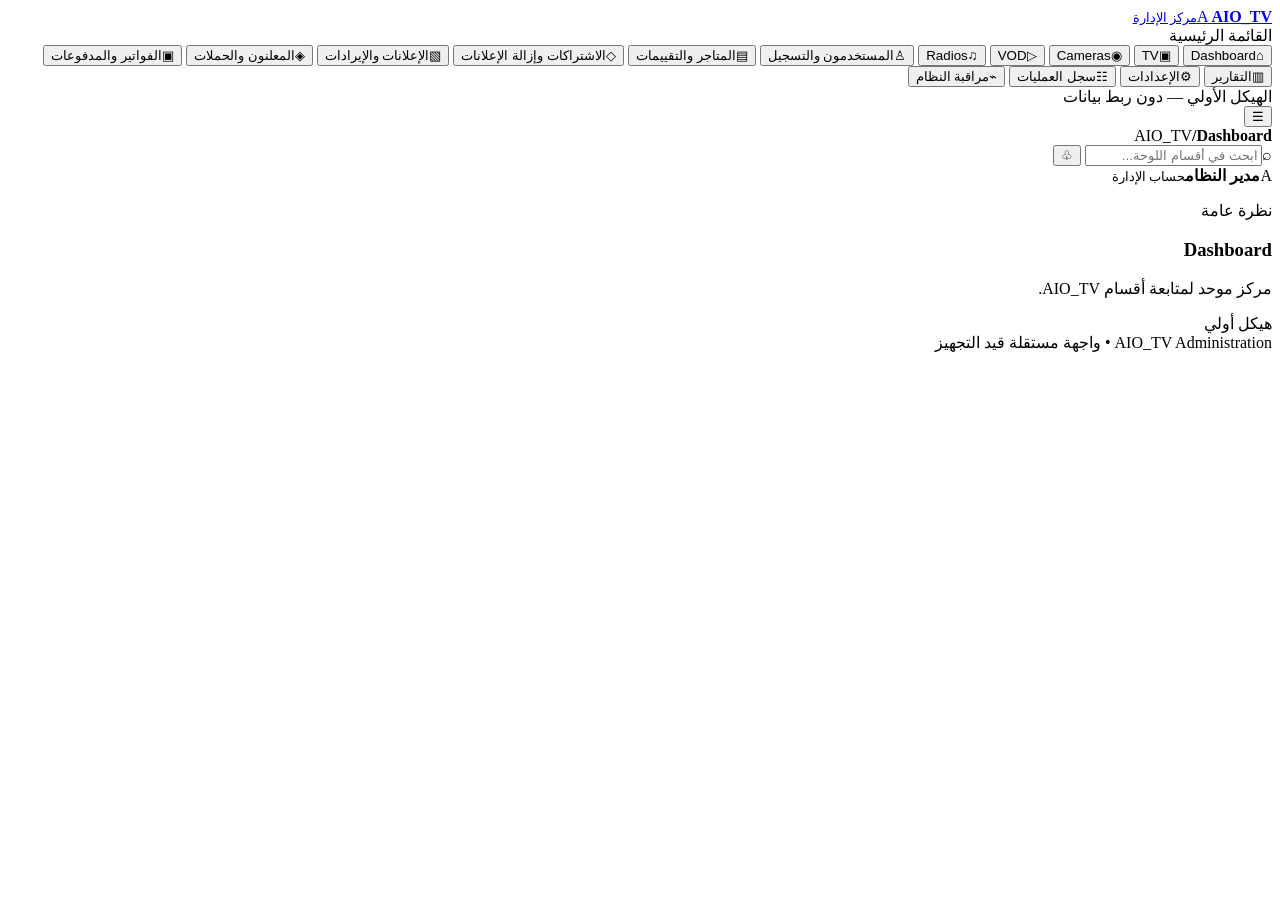
==== public/admin-shell/index.html @ 46f4b82f "Add isolated admin dashboard shell" ====
<!doctype html>
<html lang="ar" dir="rtl">
<head>
  <meta charset="utf-8">
  <meta name="viewport" content="width=device-width,initial-scale=1">
  <meta name="theme-color" content="#111c2e">
  <title>AIO_TV | لوحة الإدارة</title>
  <link rel="stylesheet" href="./assets/admin-shell.css">
</head>
<body>
  <div class="app" id="app">
    <aside class="sidebar" id="sidebar">
      <a class="brand" href="#dashboard" aria-label="AIO TV Dashboard">
        <span class="brand-mark">A</span>
        <span class="brand-copy"><strong>AIO_TV</strong><small>مركز الإدارة</small></span>
      </a>
      <div class="nav-caption">القائمة الرئيسية</div>
      <nav class="nav" id="mainNav" aria-label="الأقسام الرئيسية">
        <button class="nav-item active" data-section="dashboard"><span class="nav-icon">⌂</span><span>Dashboard</span></button>
        <button class="nav-item" data-section="tv"><span class="nav-icon">▣</span><span>TV</span></button>
        <button class="nav-item" data-section="cameras"><span class="nav-icon">◉</span><span>Cameras</span></button>
        <button class="nav-item" data-section="vod"><span class="nav-icon">▷</span><span>VOD</span></button>
        <button class="nav-item" data-section="radios"><span class="nav-icon">♫</span><span>Radios</span></button>
        <button class="nav-item" data-section="users"><span class="nav-icon">♙</span><span>المستخدمون والتسجيل</span></button>
        <button class="nav-item" data-section="stores"><span class="nav-icon">▤</span><span>المتاجر والتقييمات</span></button>
        <button class="nav-item" data-section="subscriptions"><span class="nav-icon">◇</span><span>الاشتراكات وإزالة الإعلانات</span></button>
        <button class="nav-item" data-section="ads"><span class="nav-icon">▧</span><span>الإعلانات والإيرادات</span></button>
        <button class="nav-item" data-section="campaigns"><span class="nav-icon">◈</span><span>المعلنون والحملات</span></button>
        <button class="nav-item" data-section="billing"><span class="nav-icon">▣</span><span>الفواتير والمدفوعات</span></button>
        <button class="nav-item" data-section="reports"><span class="nav-icon">▥</span><span>التقارير</span></button>
        <button class="nav-item" data-section="settings"><span class="nav-icon">⚙</span><span>الإعدادات</span></button>
        <button class="nav-item" data-section="audit"><span class="nav-icon">☷</span><span>سجل العمليات</span></button>
        <button class="nav-item" data-section="monitoring"><span class="nav-icon">⌁</span><span>مراقبة النظام</span></button>
      </nav>
      <div class="sidebar-foot"><span class="status-dot"></span><span>الهيكل الأولي — دون ربط بيانات</span></div>
    </aside>

    <main class="main">
      <header class="topbar">
        <div class="topbar-start">
          <button class="icon-button" id="sidebarToggle" aria-label="طي القائمة">☰</button>
          <div class="breadcrumb"><span>AIO_TV</span><b>/</b><strong id="currentSection">Dashboard</strong></div>
        </div>
        <div class="topbar-end">
          <label class="search-box"><span>⌕</span><input id="sectionSearch" type="search" placeholder="ابحث في أقسام اللوحة..." autocomplete="off"></label>
          <button class="icon-button notification-button" type="button" title="الإشعارات" aria-label="الإشعارات">♧<i></i></button>
          <div class="user-chip"><span class="avatar">A</span><span><strong>مدير النظام</strong><small>حساب الإدارة</small></span></div>
        </div>
      </header>

      <section class="content" id="content">
        <section class="page-heading">
          <div><p class="eyebrow">نظرة عامة</p><h1 id="pageTitle">Dashboard</h1><p id="pageDescription">مركز موحد لمتابعة أقسام AIO_TV.</p></div>
          <span class="draft-tag">هيكل أولي</span>
        </section>
        <div id="pageBody" class="page-body"></div>
      </section>
      <footer class="footer">AIO_TV Administration <span>•</span> واجهة مستقلة قيد التجهيز</footer>
    </main>
  </div>
  <script src="./assets/admin-shell.js"></script>
</body>
</html>
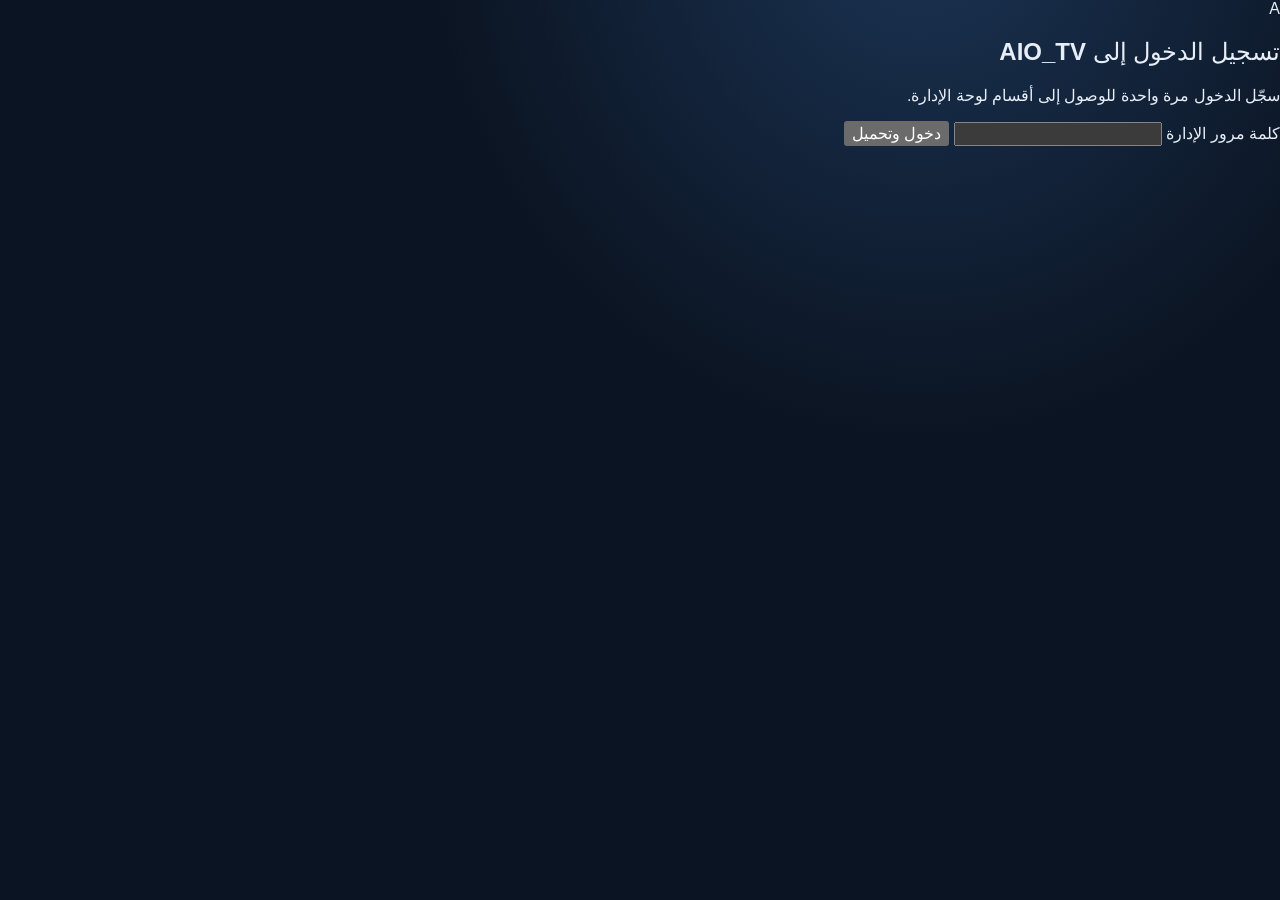
==== commit 9b47d9ce: "Add single sign-in screen to admin dashboard" ====
--- a/public/admin-shell/index.html
+++ b/public/admin-shell/index.html
@@ -8,7 +8,18 @@
   <link rel="stylesheet" href="./assets/admin-shell.css">
 </head>
 <body>
-  <div class="app" id="app">
+  <section class="auth-gate" id="authGate">
+    <form class="auth-card" id="loginForm">
+      <div class="auth-mark">A</div>
+      <h1>تسجيل الدخول إلى AIO_TV</h1>
+      <p>سجّل الدخول مرة واحدة للوصول إلى أقسام لوحة الإدارة.</p>
+      <label for="adminPassword">كلمة مرور الإدارة</label>
+      <input id="adminPassword" type="password" autocomplete="current-password" required>
+      <button id="loginButton" type="submit">دخول وتحميل</button>
+      <div id="loginStatus" role="status" aria-live="polite"></div>
+    </form>
+  </section>
+  <div class="app" id="app" hidden>
     <aside class="sidebar" id="sidebar">
       <a class="brand" href="#dashboard" aria-label="AIO TV Dashboard">
         <span class="brand-mark">A</span>
--- a/public/admin-shell/assets/admin-shell.css
+++ b/public/admin-shell/assets/admin-shell.css
@@ -0,0 +1,7 @@
+:root{font-family:Tahoma,Arial,sans-serif;color:#e8eef8;background:#0b1422;font-synthesis:none;color-scheme:dark;--bg:#0b1422;--panel:#121f32;--panel2:#17263b;--line:#293b54;--muted:#94a7c0;--accent:#3984f7;--sidebar:286px}
+*{box-sizing:border-box}body{margin:0;min-height:100vh;background:radial-gradient(ellipse at 72% -10%,#1b3454 0,transparent 38%),var(--bg)}button,input{font:inherit}.app{min-height:100vh}.sidebar{position:fixed;inset:0 0 0 auto;width:var(--sidebar);display:flex;flex-direction:column;background:#0e1a2b;border-left:1px solid var(--line);z-index:5;transition:width .2s ease}.brand{height:86px;padding:18px 20px;display:flex;align-items:center;gap:12px;color:inherit;text-decoration:none;border-bottom:1px solid var(--line)}.brand-mark{width:43px;height:43px;display:grid;place-items:center;border-radius:13px;background:linear-gradient(135deg,#347cf0,#12b8a5);font-size:22px;font-weight:900}.brand-copy{display:grid;gap:4px}.brand-copy strong{font-size:17px;letter-spacing:.5px}.brand-copy small{font-size:11px;color:var(--muted)}.nav-caption{padding:22px 20px 9px;color:#6f849f;font-size:11px}.nav{padding:0 11px 15px;overflow:auto;flex:1}.nav-item{width:100%;min-height:43px;padding:9px 12px;border:1px solid transparent;border-radius:9px;background:transparent;color:#aebed2;display:flex;align-items:center;gap:12px;text-align:right;cursor:pointer;font-size:13px;margin:2px 0}.nav-item:hover{background:#17283e;color:#fff}.nav-item.active{background:#1b3557;border-color:#294b76;color:#fff}.nav-icon{width:22px;text-align:center;font-size:17px;color:#8db7f7;flex:none}.sidebar-foot{padding:15px 17px;border-top:1px solid var(--line);font-size:10px;color:#8499b4;display:flex;align-items:center;gap:8px}.status-dot{width:7px;height:7px;background:#e4ae4d;border-radius:50%}
+.main{margin-right:var(--sidebar);min-height:100vh;display:flex;flex-direction:column;transition:margin .2s ease}.topbar{height:76px;position:sticky;top:0;z-index:4;background:#0d1929ed;border-bottom:1px solid var(--line);backdrop-filter:blur(12px);display:flex;align-items:center;justify-content:space-between;padding:0 27px;gap:18px}.topbar-start,.topbar-end{display:flex;align-items:center;gap:15px}.icon-button{width:38px;height:38px;border:1px solid var(--line);border-radius:10px;background:#142238;color:#dce8f8;cursor:pointer;font-size:17px;position:relative}.icon-button:hover{border-color:#4778b5}.breadcrumb{display:flex;align-items:center;gap:10px;font-size:12px;color:var(--muted)}.breadcrumb b{color:#526780}.breadcrumb strong{color:#eef4ff}.search-box{height:38px;width:min(290px,28vw);display:flex;align-items:center;gap:8px;padding:0 11px;border:1px solid var(--line);border-radius:10px;background:#111f32;color:#8299b5}.search-box input{width:100%;min-width:0;background:transparent;border:0;outline:0;color:#fff;font-size:12px}.notification-button i{position:absolute;width:6px;height:6px;background:#e8a64b;border-radius:50%;top:7px;left:8px}.user-chip{display:flex;align-items:center;gap:9px}.avatar{width:35px;height:35px;border-radius:50%;display:grid;place-items:center;background:#25446c;color:#bcd8ff;font-weight:bold}.user-chip strong,.user-chip small{display:block}.user-chip strong{font-size:11px}.user-chip small{font-size:10px;color:var(--muted);margin-top:4px}
+.content{width:100%;max-width:1600px;margin:0 auto;padding:29px}.page-heading{display:flex;align-items:center;justify-content:space-between;gap:15px;margin-bottom:24px}.eyebrow{font-size:11px;color:#78aefb;margin:0 0 8px}.page-heading h1{font-size:24px;margin:0}.page-heading p:not(.eyebrow){font-size:12px;color:var(--muted);margin:9px 0 0}.draft-tag{font-size:10px;color:#e6c17b;border:1px solid #6c5734;background:#352c1e;border-radius:20px;padding:6px 10px}.page-body{min-height:300px}.section-grid{display:grid;grid-template-columns:repeat(3,minmax(0,1fr));gap:15px}.overview-card,.panel,.placeholder{background:linear-gradient(145deg,#15243a,#111d2f);border:1px solid var(--line);border-radius:14px}.overview-card{padding:19px;min-height:135px}.card-icon{width:35px;height:35px;border-radius:10px;background:#203c61;color:#a9ceff;display:grid;place-items:center;font-size:17px;margin-bottom:14px}.overview-card strong{display:block;font-size:13px}.overview-card small{display:block;color:var(--muted);font-size:11px;line-height:1.8;margin-top:7px}.panel{padding:20px;margin-top:16px}.panel h2{font-size:14px;margin:0 0 9px}.panel p{font-size:12px;color:var(--muted);line-height:1.9;margin:0}.placeholder{min-height:260px;display:flex;flex-direction:column;align-items:center;justify-content:center;text-align:center;padding:30px}.placeholder-icon{font-size:35px;color:#79aef8;margin-bottom:13px}.placeholder h2{font-size:17px;margin:0 0 10px}.placeholder p{max-width:520px;color:var(--muted);font-size:12px;line-height:2;margin:0}.placeholder .note{margin-top:16px;padding:8px 12px;border-radius:8px;background:#1b2c42;color:#b4c6dc;font-size:10px}.tv-frame-wrap{height:calc(100vh - 245px);min-height:600px;border:1px solid var(--line);border-radius:13px;overflow:hidden;background:#0b1220}.tv-frame{width:100%;height:100%;border:0;background:#0b1220}.footer{margin-top:auto;padding:18px 29px;border-top:1px solid var(--line);font-size:10px;color:#7187a2}.footer span{padding:0 5px;color:#4f6d91}
+.app.sidebar-collapsed .sidebar{width:76px}.app.sidebar-collapsed .main{margin-right:76px}.app.sidebar-collapsed .brand{justify-content:center;padding:12px}.app.sidebar-collapsed .brand-copy,.app.sidebar-collapsed .nav-caption,.app.sidebar-collapsed .nav-item span:not(.nav-icon),.app.sidebar-collapsed .sidebar-foot span:not(.status-dot){display:none}.app.sidebar-collapsed .nav-item{justify-content:center;padding:10px 4px}.app.sidebar-collapsed .nav-icon{font-size:19px}.app.sidebar-collapsed .sidebar-foot{justify-content:center}
+@media(max-width:1050px){:root{--sidebar:250px}.section-grid{grid-template-columns:repeat(2,minmax(0,1fr))}.topbar{padding:0 17px}.content{padding:22px}}
+@media(max-width:720px){.sidebar{width:280px;transform:translateX(100%);transition:transform .22s ease}.app.mobile-nav-open .sidebar{transform:translateX(0);box-shadow:-15px 0 45px #0008}.main,.app.sidebar-collapsed .main{margin-right:0}.app.sidebar-collapsed .sidebar{width:280px}.app.sidebar-collapsed .brand-copy,.app.sidebar-collapsed .nav-caption,.app.sidebar-collapsed .nav-item span:not(.nav-icon),.app.sidebar-collapsed .sidebar-foot span:not(.status-dot){display:initial}.app.sidebar-collapsed .brand{justify-content:flex-start;padding:18px 20px}.app.sidebar-collapsed .nav-item{justify-content:flex-start;padding:9px 12px}.app.sidebar-collapsed .sidebar-foot{justify-content:flex-start}.topbar{height:65px;padding:0 12px}.topbar-end{gap:8px}.search-box{width:38px;padding:0 10px}.search-box:focus-within{position:absolute;left:58px;right:58px;width:auto;background:#111f32}.user-chip>span:last-child{display:none}.breadcrumb{font-size:11px}.content{padding:20px 13px}.page-heading h1{font-size:21px}.section-grid{grid-template-columns:1fr}.tv-frame-wrap{height:calc(100vh - 220px);min-height:540px}.footer{padding:15px}}
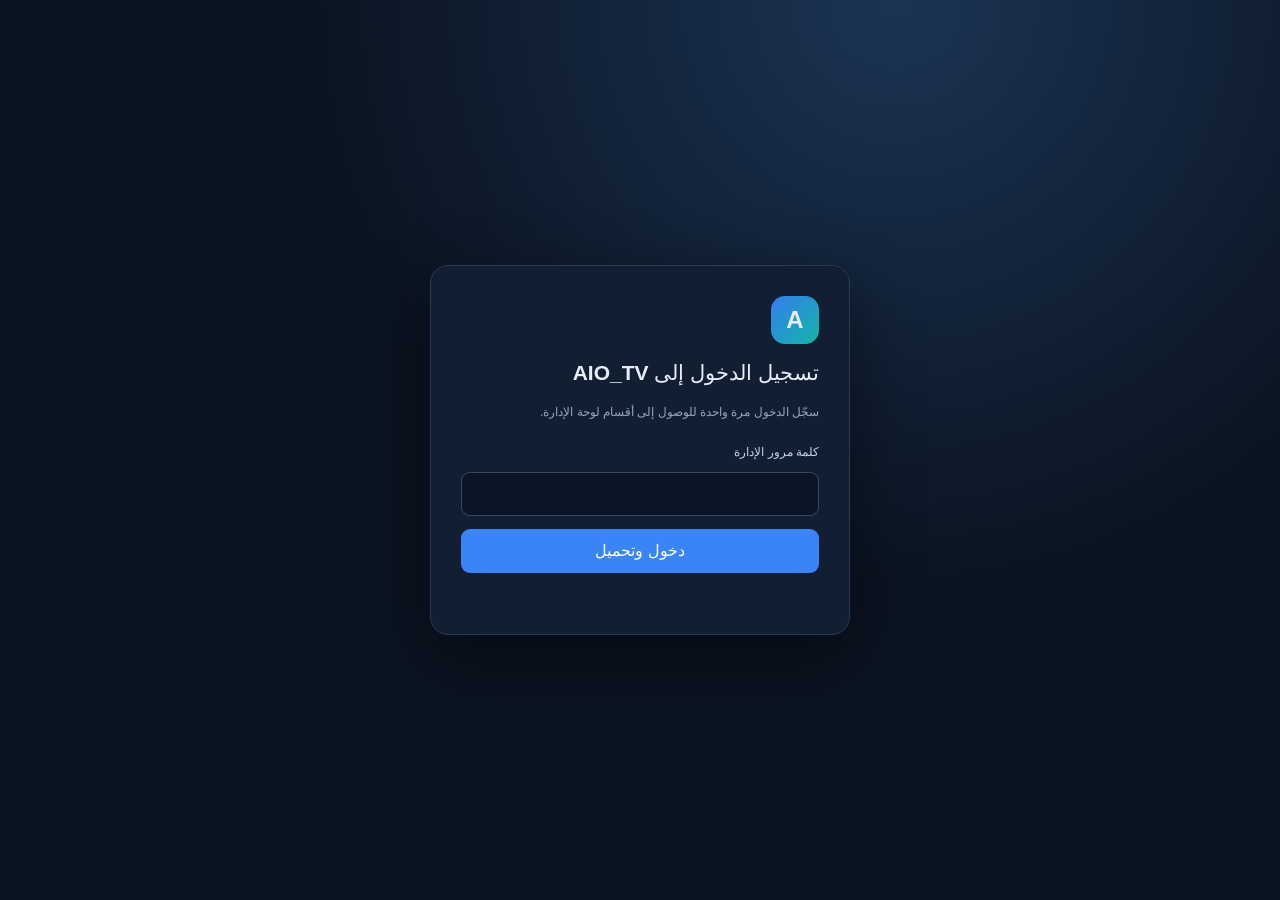
==== commit 8845975c: "Add persistent TV frame container" ====
--- a/public/admin-shell/index.html
+++ b/public/admin-shell/index.html
@@ -65,6 +65,7 @@
           <span class="draft-tag">هيكل أولي</span>
         </section>
         <div id="pageBody" class="page-body"></div>
+        <div id="tvFrameWrap" class="tv-frame-wrap" hidden></div>
       </section>
       <footer class="footer">AIO_TV Administration <span>•</span> واجهة مستقلة قيد التجهيز</footer>
     </main>
--- a/public/admin-shell/assets/admin-shell.css
+++ b/public/admin-shell/assets/admin-shell.css
@@ -5,3 +5,21 @@
 .app.sidebar-collapsed .sidebar{width:76px}.app.sidebar-collapsed .main{margin-right:76px}.app.sidebar-collapsed .brand{justify-content:center;padding:12px}.app.sidebar-collapsed .brand-copy,.app.sidebar-collapsed .nav-caption,.app.sidebar-collapsed .nav-item span:not(.nav-icon),.app.sidebar-collapsed .sidebar-foot span:not(.status-dot){display:none}.app.sidebar-collapsed .nav-item{justify-content:center;padding:10px 4px}.app.sidebar-collapsed .nav-icon{font-size:19px}.app.sidebar-collapsed .sidebar-foot{justify-content:center}
 @media(max-width:1050px){:root{--sidebar:250px}.section-grid{grid-template-columns:repeat(2,minmax(0,1fr))}.topbar{padding:0 17px}.content{padding:22px}}
 @media(max-width:720px){.sidebar{width:280px;transform:translateX(100%);transition:transform .22s ease}.app.mobile-nav-open .sidebar{transform:translateX(0);box-shadow:-15px 0 45px #0008}.main,.app.sidebar-collapsed .main{margin-right:0}.app.sidebar-collapsed .sidebar{width:280px}.app.sidebar-collapsed .brand-copy,.app.sidebar-collapsed .nav-caption,.app.sidebar-collapsed .nav-item span:not(.nav-icon),.app.sidebar-collapsed .sidebar-foot span:not(.status-dot){display:initial}.app.sidebar-collapsed .brand{justify-content:flex-start;padding:18px 20px}.app.sidebar-collapsed .nav-item{justify-content:flex-start;padding:9px 12px}.app.sidebar-collapsed .sidebar-foot{justify-content:flex-start}.topbar{height:65px;padding:0 12px}.topbar-end{gap:8px}.search-box{width:38px;padding:0 10px}.search-box:focus-within{position:absolute;left:58px;right:58px;width:auto;background:#111f32}.user-chip>span:last-child{display:none}.breadcrumb{font-size:11px}.content{padding:20px 13px}.page-heading h1{font-size:21px}.section-grid{grid-template-columns:1fr}.tv-frame-wrap{height:calc(100vh - 220px);min-height:540px}.footer{padding:15px}}
+
+
+.auth-gate{position:fixed;inset:0;z-index:20;display:grid;place-items:center;padding:20px;background:radial-gradient(ellipse at 70% 0,#1b3454 0,transparent 45%),#0b1422}
+.auth-gate[hidden]{display:none}
+.auth-card{width:min(420px,100%);padding:30px;background:#121f32;border:1px solid #293b54;border-radius:18px;box-shadow:0 24px 70px #0007;display:flex;flex-direction:column;gap:13px}
+.auth-mark{width:48px;height:48px;display:grid;place-items:center;border-radius:14px;background:linear-gradient(135deg,#347cf0,#12b8a5);font-size:24px;font-weight:900}
+.auth-card h1{font-size:21px;margin:4px 0}
+.auth-card p{font-size:12px;color:#94a7c0;line-height:1.8;margin:0 0 8px}
+.auth-card label{font-size:12px;color:#c5d3e6}
+.auth-card input{width:100%;height:44px;padding:0 12px;border:1px solid #344862;border-radius:9px;background:#0b1525;color:#eef4ff}
+.auth-card button{height:44px;border:0;border-radius:9px;background:#3984f7;color:white;font-weight:700;cursor:pointer}
+.auth-card button:disabled{opacity:.55;cursor:wait}
+#loginStatus{min-height:18px;color:#ffb7bf;font-size:11px;line-height:1.7}
+
+.overview-card-link{cursor:pointer;transition:border-color .18s ease,transform .18s ease}
+.overview-card-link:hover{border-color:#477fc4;transform:translateY(-2px)}
+.overview-card-link:focus-visible{outline:2px solid #78aefb;outline-offset:3px}
+.tv-summary{margin-top:12px;padding-top:10px;border-top:1px solid var(--line);color:#a9c9f4;font-size:10px;line-height:1.9}
